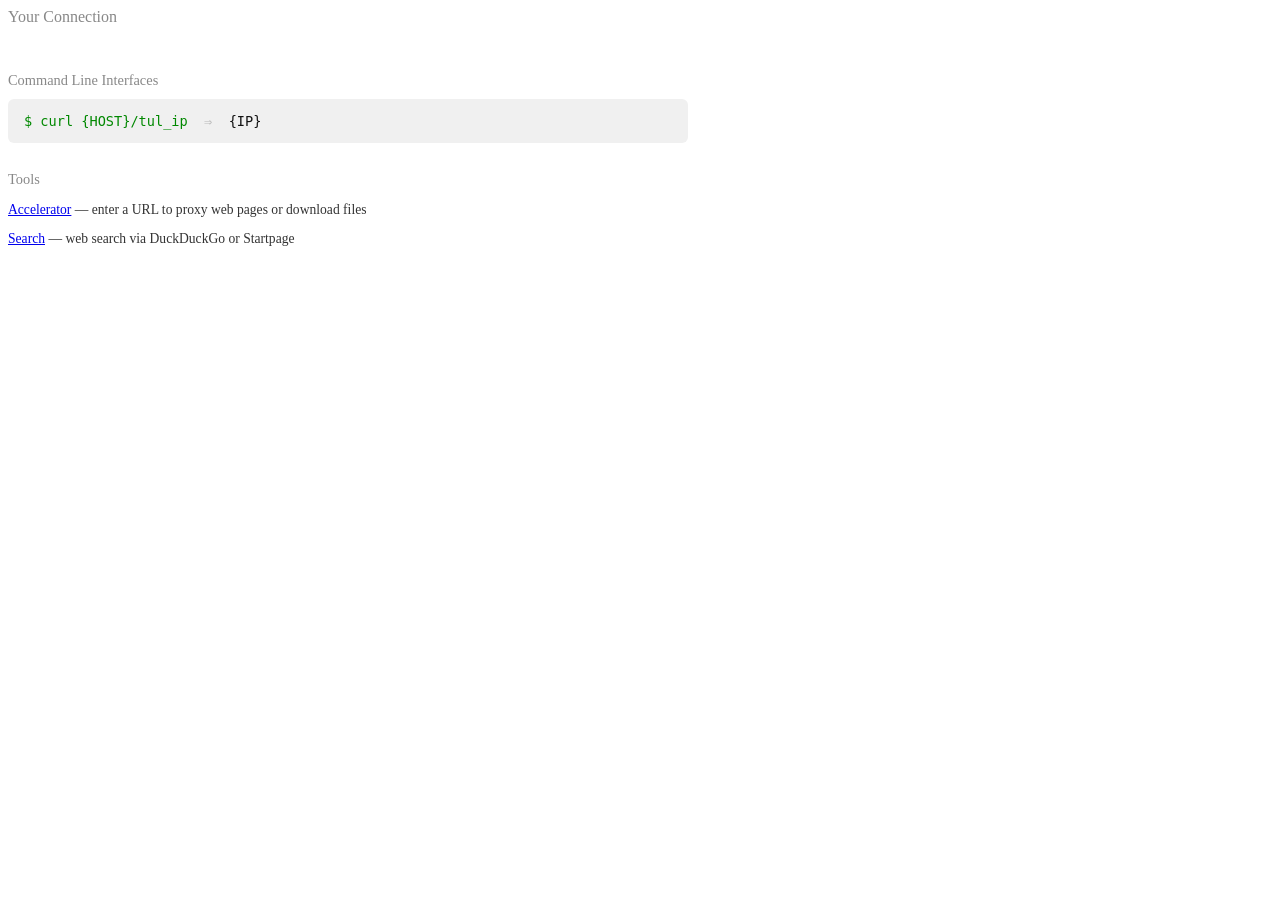
==== src/html/index.html @ 1a3de092 "feat: add pages - download accelerator, search - design doc for tul_cv - Move HTML templates from sr" ====
<!DOCTYPE html>
<html lang="en">
<head>
<meta charset="utf-8">
<meta name="viewport" content="width=device-width, initial-scale=1">
<title>Your Connection</title>
<style>
<!-- NORMAL_CSS -->
body { align-items: flex-start; padding-top: 48px; }
.container { max-width: 680px; width: 100%; }
h1 { font-size: 1rem; color: #888; font-weight: 400; margin: 0 0 18px; }
table { width: 100%; border-collapse: collapse; }
td { padding: 7px 10px; font-size: .85rem; border-bottom: 1px solid #eee; word-break: break-all; }
td:first-child { color: #888; width: 140px; white-space: nowrap; }
td a, td a:visited { color: #444; text-decoration: none; border-bottom: 1px solid #ccc; }
td a:hover { border-bottom-color: #888; }
tr:last-child td { border-bottom: none; }
.section { margin-top: 28px; }
.section h2 { font-size: .9rem; color: #888; font-weight: 400; margin: 0 0 10px; }
.section pre { background: #f0f0f0; padding: 14px 16px; border-radius: 6px; margin: 0 0 12px; font-size: .85rem; color: #333; overflow-x: auto; }
.section .cmd { color: #080; }
.section .arrow { color: #bbb; }
.section .result { color: #111; }
.section p { font-size: .85rem; color: #333; margin-bottom: 6px; }
</style>
</head>
<body>
<div class="container">
<h1>Your Connection</h1>
<table>
<!-- ROWS -->
</table>
<div class="section">
<h2>Command Line Interfaces</h2>
<pre><span class="cmd">$ curl {HOST}/tul_ip</span>  <span class="arrow">&rArr;</span>  <span class="result">{IP}</span></pre>
</div>
<div class="section">
<h2>Tools</h2>
<p><a href="/tul_dl">Accelerator</a> &mdash; enter a URL to proxy web pages or download files</p>
<p><a href="/tul_s">Search</a> &mdash; web search via DuckDuckGo or Startpage</p>
</div>
</div>
</body>
</html>
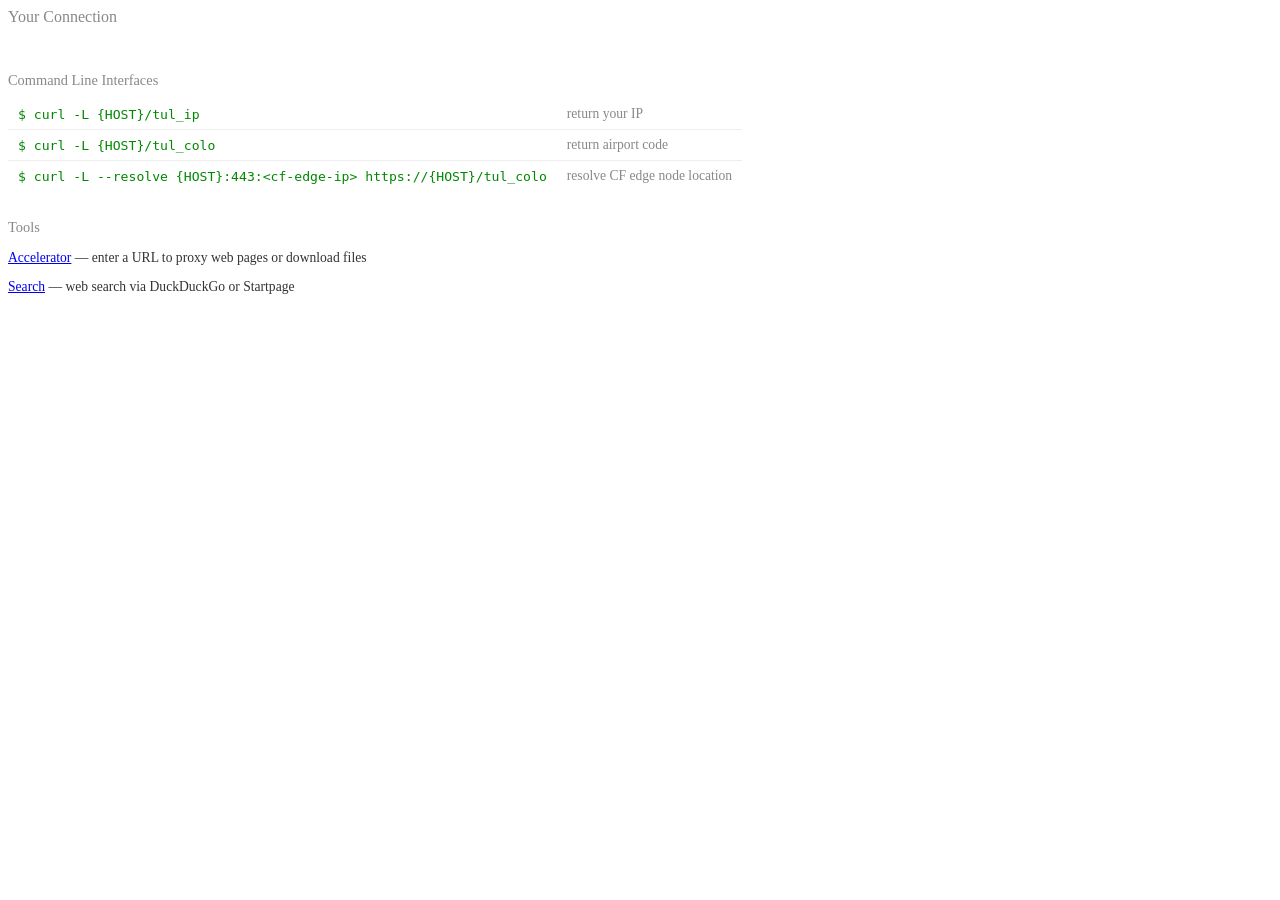
==== commit 5154eef5: "feat: add /tul_colo endpoint returning CF airport code, update CLI section with curl examples" ====
--- a/src/html/index.html
+++ b/src/html/index.html
@@ -22,6 +22,9 @@
 .section .arrow { color: #bbb; }
 .section .result { color: #111; }
 .section p { font-size: .85rem; color: #333; margin-bottom: 6px; }
+.cli-table td:first-child { font-family: monospace; font-size: .82rem; width: auto; color: #333; }
+.cli-table td:last-child { color: #888; width: 1%; white-space: nowrap; }
+.cli-table .cmd { color: #080; }
 </style>
 </head>
 <body>
@@ -32,7 +35,13 @@
 </table>
 <div class="section">
 <h2>Command Line Interfaces</h2>
-<pre><span class="cmd">$ curl {HOST}/tul_ip</span>  <span class="arrow">&rArr;</span>  <span class="result">{IP}</span></pre>
+<table class="cli-table">
+<tbody>
+<tr><td><span class="cmd">$ curl -L {HOST}/tul_ip</span></td><td>return your IP</td></tr>
+<tr><td><span class="cmd">$ curl -L {HOST}/tul_colo</span></td><td>return airport code</td></tr>
+<tr><td><span class="cmd">$ curl -L --resolve {HOST}:443:&lt;cf-edge-ip&gt; https://{HOST}/tul_colo</span></td><td>resolve CF edge node location</td></tr>
+</tbody>
+</table>
 </div>
 <div class="section">
 <h2>Tools</h2>
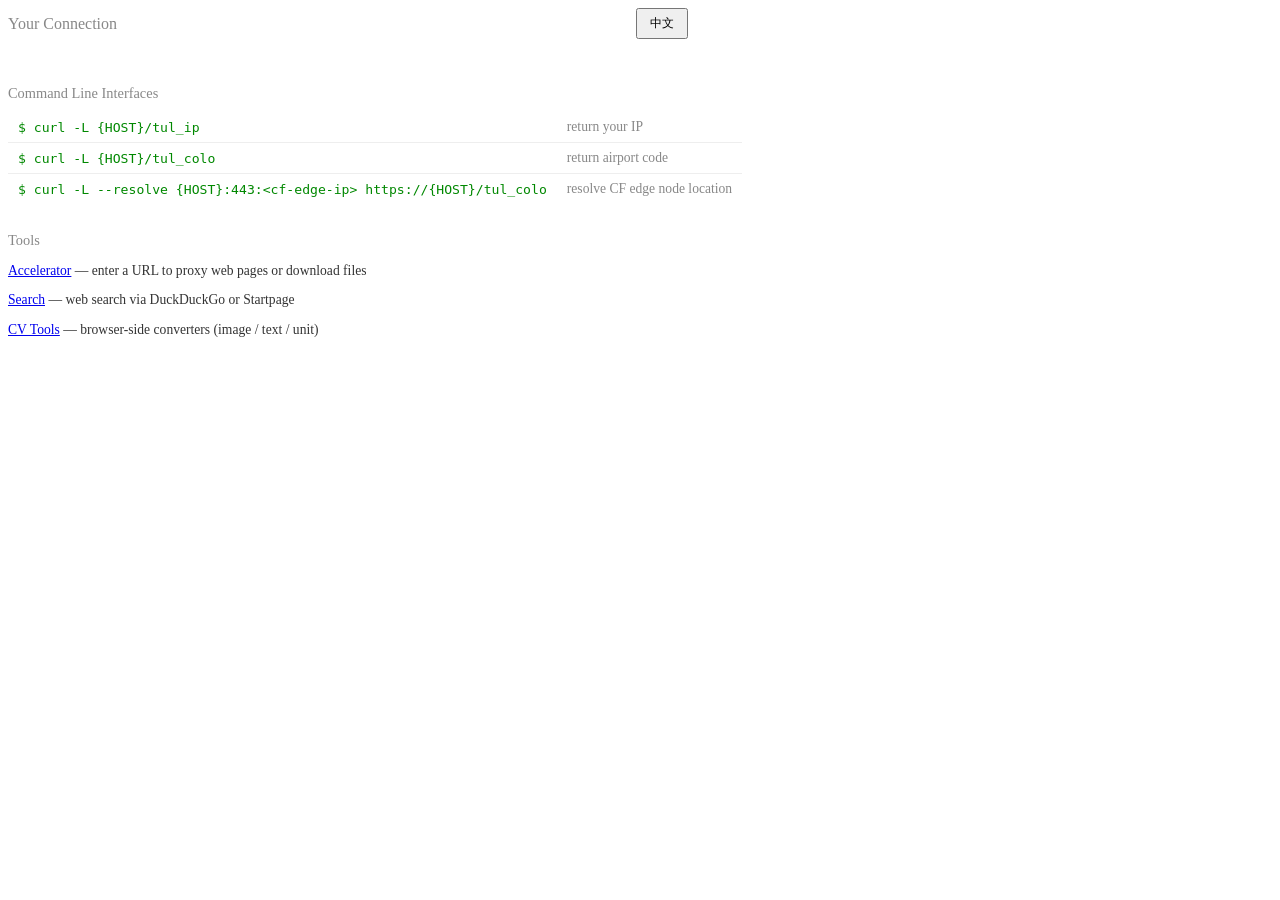
==== commit a48d9fd3: "feat(tul_cv): browser-side converter tools with i18n Implement the tul-cv-wasm design proposal: - /t" ====
--- a/src/html/index.html
+++ b/src/html/index.html
@@ -3,12 +3,14 @@
 <head>
 <meta charset="utf-8">
 <meta name="viewport" content="width=device-width, initial-scale=1">
-<title>Your Connection</title>
+<title data-i18n="title">Your Connection</title>
 <style>
 <!-- NORMAL_CSS -->
 body { align-items: flex-start; padding-top: 48px; }
 .container { max-width: 680px; width: 100%; }
-h1 { font-size: 1rem; color: #888; font-weight: 400; margin: 0 0 18px; }
+.topbar { display: flex; align-items: center; justify-content: space-between; margin-bottom: 18px; }
+.topbar h1 { font-size: 1rem; color: #888; font-weight: 400; margin: 0; }
+.topbar .lang-btn { font-size: .78rem; padding: 5px 12px; }
 table { width: 100%; border-collapse: collapse; }
 td { padding: 7px 10px; font-size: .85rem; border-bottom: 1px solid #eee; word-break: break-all; }
 td:first-child { color: #888; width: 140px; white-space: nowrap; }
@@ -29,25 +31,63 @@
 </head>
 <body>
 <div class="container">
-<h1>Your Connection</h1>
+<div class="topbar">
+<h1 data-i18n="title">Your Connection</h1>
+<button class="btn lang-btn" id="lang">中文</button>
+</div>
 <table>
 <!-- ROWS -->
 </table>
 <div class="section">
-<h2>Command Line Interfaces</h2>
+<h2 data-i18n="cli">Command Line Interfaces</h2>
 <table class="cli-table">
 <tbody>
-<tr><td><span class="cmd">$ curl -L {HOST}/tul_ip</span></td><td>return your IP</td></tr>
-<tr><td><span class="cmd">$ curl -L {HOST}/tul_colo</span></td><td>return airport code</td></tr>
-<tr><td><span class="cmd">$ curl -L --resolve {HOST}:443:&lt;cf-edge-ip&gt; https://{HOST}/tul_colo</span></td><td>resolve CF edge node location</td></tr>
+<tr><td><span class="cmd">$ curl -L {HOST}/tul_ip</span></td><td data-i18n="cli_ip">return your IP</td></tr>
+<tr><td><span class="cmd">$ curl -L {HOST}/tul_colo</span></td><td data-i18n="cli_colo">return airport code</td></tr>
+<tr><td><span class="cmd">$ curl -L --resolve {HOST}:443:&lt;cf-edge-ip&gt; https://{HOST}/tul_colo</span></td><td data-i18n="cli_resolve">resolve CF edge node location</td></tr>
 </tbody>
 </table>
 </div>
 <div class="section">
-<h2>Tools</h2>
-<p><a href="/tul_dl">Accelerator</a> &mdash; enter a URL to proxy web pages or download files</p>
-<p><a href="/tul_s">Search</a> &mdash; web search via DuckDuckGo or Startpage</p>
+<h2 data-i18n="tools">Tools</h2>
+<p><a href="/tul_dl" data-i18n="tool_dl_name">Accelerator</a> <span data-i18n="tool_dl_desc">&mdash; enter a URL to proxy web pages or download files</span></p>
+<p><a href="/tul_s" data-i18n="tool_s_name">Search</a> <span data-i18n="tool_s_desc">&mdash; web search via DuckDuckGo or Startpage</span></p>
+<p><a href="/tul_cv" data-i18n="tool_cv_name">CV Tools</a> <span data-i18n="tool_cv_desc">&mdash; browser-side converters (image / text / unit)</span></p>
 </div>
 </div>
+<script>
+var I18N = {
+  zh: {
+    title: '连接信息', cli: '命令行接口', cli_ip: '返回你的 IP', cli_colo: '返回机场代码',
+    cli_resolve: '解析 CF 边缘节点位置', tools: '工具',
+    tool_dl_name: '加速器', tool_dl_desc: '— 输入 URL 代理网页或下载文件',
+    tool_s_name: '搜索', tool_s_desc: '— 通过 DuckDuckGo 或 Startpage 搜索',
+    tool_cv_name: 'CV 工具', tool_cv_desc: '— 浏览器端转换工具（图像 / 文本 / 单位）',
+    row_ip: 'IP 地址', row_country: '国家', row_city: '城市', row_colo: '数据中心',
+    row_xreal: 'X-Real-IP', row_xff: 'X-Forwarded-For', row_ua: 'User Agent', row_lang: '语言',
+    row_referer: '来源', row_host: '主机', row_method: '方法', row_encoding: '编码', row_mime: 'MIME 类型'
+  },
+  en: {
+    title: 'Your Connection', cli: 'Command Line Interfaces', cli_ip: 'return your IP', cli_colo: 'return airport code',
+    cli_resolve: 'resolve CF edge node location', tools: 'Tools',
+    tool_dl_name: 'Accelerator', tool_dl_desc: '— enter a URL to proxy web pages or download files',
+    tool_s_name: 'Search', tool_s_desc: '— web search via DuckDuckGo or Startpage',
+    tool_cv_name: 'CV Tools', tool_cv_desc: '— browser-side converters (image / text / unit)',
+    row_ip: 'IP Address', row_country: 'Country', row_city: 'City', row_colo: 'Colo',
+    row_xreal: 'X-Real-IP', row_xff: 'X-Forwarded-For', row_ua: 'User Agent', row_lang: 'Language',
+    row_referer: 'Referer', row_host: 'Host', row_method: 'Method', row_encoding: 'Encoding', row_mime: 'MIME Type'
+  }
+};
+var lang = localStorage.getItem('lang') || ((navigator.language || 'en').toLowerCase().indexOf('zh') === 0 ? 'zh' : 'en');
+function apply() {
+  var t = I18N[lang] || I18N.en;
+  document.documentElement.lang = lang === 'zh' ? 'zh-CN' : 'en';
+  document.title = t.title;
+  document.querySelectorAll('[data-i18n]').forEach(function (el) { el.innerHTML = t[el.dataset.i18n] || el.innerHTML; });
+  document.getElementById('lang').textContent = lang === 'zh' ? 'EN' : '中文';
+}
+document.getElementById('lang').addEventListener('click', function () { lang = lang === 'zh' ? 'en' : 'zh'; localStorage.setItem('lang', lang); apply(); });
+apply();
+</script>
 </body>
 </html>
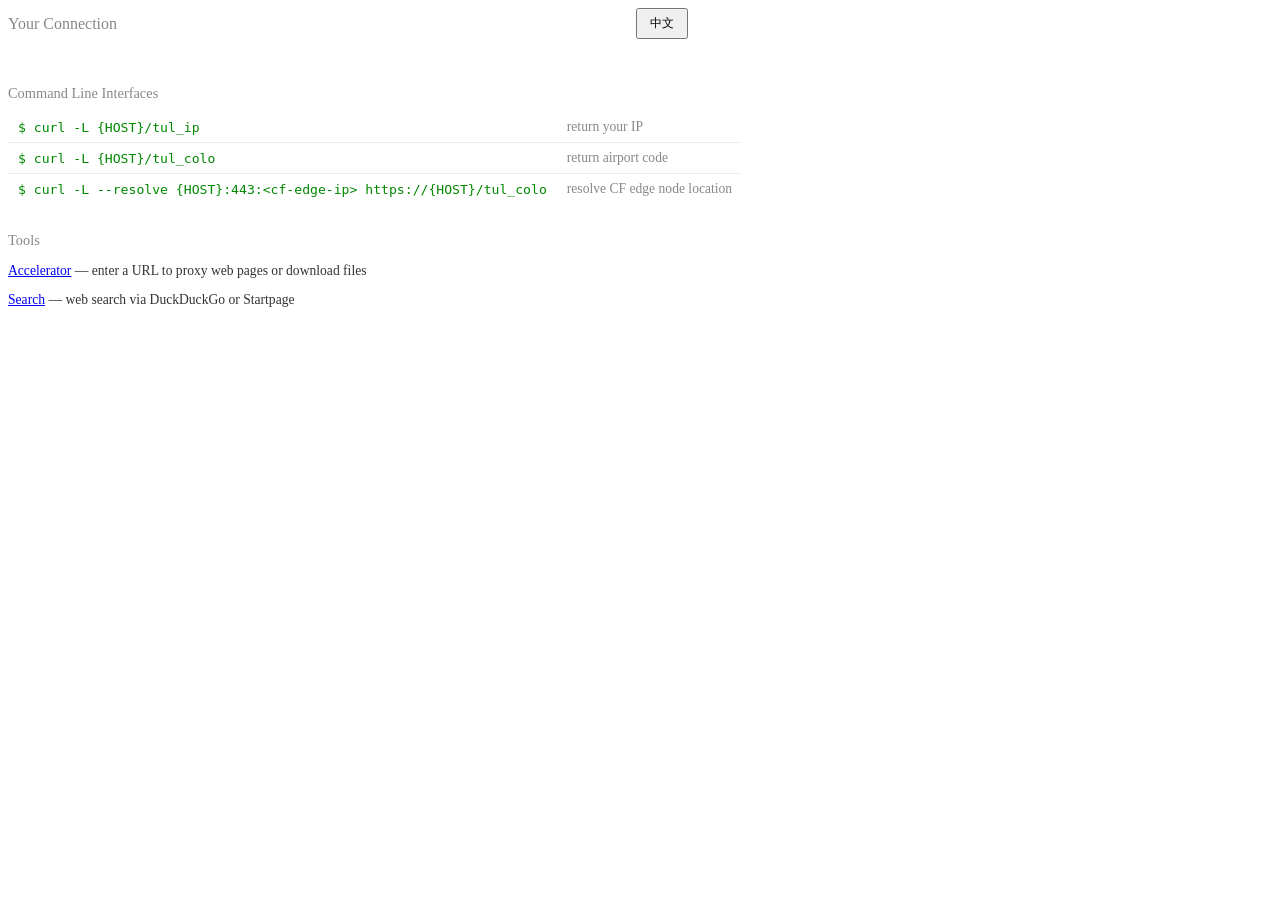
==== commit 3a4df055: "feat(tul_cv): gate tul_cv behind cargo feature, default off - Add Cargo feature 'tul_cv' (default of" ====
--- a/src/html/index.html
+++ b/src/html/index.html
@@ -52,7 +52,7 @@
 <h2 data-i18n="tools">Tools</h2>
 <p><a href="/tul_dl" data-i18n="tool_dl_name">Accelerator</a> <span data-i18n="tool_dl_desc">&mdash; enter a URL to proxy web pages or download files</span></p>
 <p><a href="/tul_s" data-i18n="tool_s_name">Search</a> <span data-i18n="tool_s_desc">&mdash; web search via DuckDuckGo or Startpage</span></p>
-<p><a href="/tul_cv" data-i18n="tool_cv_name">CV Tools</a> <span data-i18n="tool_cv_desc">&mdash; browser-side converters (image / text / unit)</span></p>
+<!-- CV_TOOLS -->
 </div>
 </div>
 <script>
